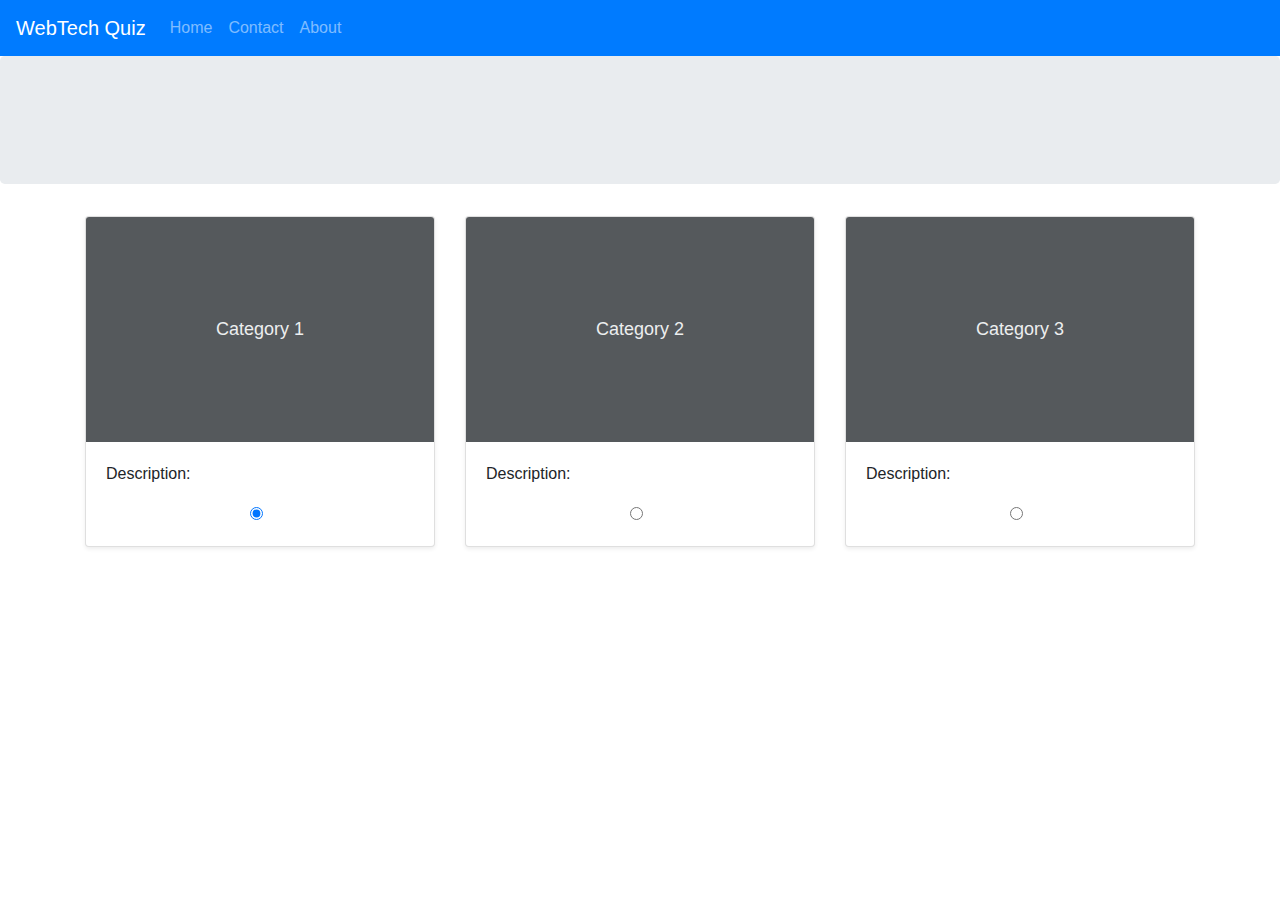
==== website_ui/index.html @ eda00e0e "Add home page initial design." ====
<!DOCTYPE html>
<html lang="en">
<head>
  <meta charset="utf-8">
  <meta name="viewport" content="width=device-width, initial-scale=1.0">
  <title>WebTech Quiz | HOME</title>
  <link rel="shortcut icon" href="">

  <!-- styles -->
  <link rel="stylesheet" type="text/css" href="styles/bootstrap.min.css">
  <link rel="stylesheet" type="text/css" href="styles/style.css">
  <!-- styles -->

  <style>
    .bd-placeholder-img {
      font-size: 1.125rem;
      text-anchor: middle;
      -webkit-user-select: none;
      -moz-user-select: none;
      -ms-user-select: none;
      user-select: none;
    }

    @media (min-width: 768px) {
      .bd-placeholder-img-lg {
        font-size: 3.5rem;
      }
    }
  </style>
</head>

<body>
	<nav class="navbar navbar-expand-lg navbar-dark bg-primary">
	  <a class="navbar-brand" href="#">WebTech Quiz</a>
	  <button class="navbar-toggler" type="button" data-toggle="collapse" data-target="#navbarNavDropdown" aria-controls="navbarNavDropdown" aria-expanded="false" aria-label="Toggle navigation">
	    <span class="navbar-toggler-icon"></span>
	  </button>
	  <div class="collapse navbar-collapse" id="navbarNavDropdown">
	    <ul class="navbar-nav">
	      <li class="nav-item">
	        <a class="nav-link" href="#">Home</a>
	      </li>
	      <li class="nav-item">
	        <a class="nav-link" href="#">Contact</a>
	      </li>
	      <li class="nav-item">
	        <a class="nav-link" href="#">About</a>
	      </li>
	    </ul>
	  </div>
	</nav>

	<div class="jumbotron">
		<div class="container">
			
		</div>
	</div>

	<div class="container">
		<div class="row">
			<div class="col-md-4">
	      <div class="card mb-4 shadow-sm">
	        <svg class="bd-placeholder-img card-img-top" width="100%" height="225" xmlns="http://www.w3.org/2000/svg" preserveAspectRatio="xMidYMid slice" focusable="false" role="img" aria-label="Placeholder: Thumbnail"><title>Category 1</title><rect width="100%" height="100%" fill="#55595c"/><text x="50%" y="50%" fill="#eceeef" dy=".3em">Category 1</text></svg>
	        <div class="card-body">
	          <p class="card-text">
	          	Description:
	          </p>
						<div class="d-flex justify-content-center">
		          <div class="form-check">
							  <input class="form-check-input" type="radio" name="exampleRadios" id="exampleRadios1" value="option1" checked>
							  <label class="form-check-label" for="exampleRadios1"></label>
							</div>
						</div>
	        </div>
	      </div>
	    </div>

	    <div class="col-md-4">
	      <div class="card mb-4 shadow-sm">
	        <svg class="bd-placeholder-img card-img-top" width="100%" height="225" xmlns="http://www.w3.org/2000/svg" preserveAspectRatio="xMidYMid slice" focusable="false" role="img" aria-label="Placeholder: Thumbnail"><title>Category 2</title><rect width="100%" height="100%" fill="#55595c"/><text x="50%" y="50%" fill="#eceeef" dy=".3em">Category 2</text></svg>
	        <div class="card-body">
	          <p class="card-text">
	          	Description:
	          </p>
						<div class="d-flex justify-content-center">
		          <div class="form-check">
							  <input class="form-check-input" type="radio" name="exampleRadios" id="exampleRadios1" value="option2">
							  <label class="form-check-label" for="exampleRadios1"></label>
							</div>
						</div>
	        </div>
	      </div>
	    </div>

	    <div class="col-md-4">
	      <div class="card mb-4 shadow-sm">
	        <svg class="bd-placeholder-img card-img-top" width="100%" height="225" xmlns="http://www.w3.org/2000/svg" preserveAspectRatio="xMidYMid slice" focusable="false" role="img" aria-label="Placeholder: Thumbnail"><title>Category 3</title><rect width="100%" height="100%" fill="#55595c"/><text x="50%" y="50%" fill="#eceeef" dy=".3em">Category 3</text></svg>
	        <div class="card-body">
	          <p class="card-text">
	          	Description:
	          </p>
						
						<div class="d-flex justify-content-center">
		          <div class="form-check">
							  <input class="form-check-input" type="radio" name="exampleRadios" id="exampleRadios1" value="option3">
							  <label class="form-check-label" for="exampleRadios1"></label>
							</div>
						</div>
	        </div>
	      </div>
	    </div>
		</div>	


	</div>

	<!-- scripts -->
	<script type="text/javascript" src="jquery-3.3.1.slim.min"></script>
	<script type="text/javascript" src="popper.min.js"></script>
	<script type="text/javascript" src="bootstrap.min.js"></script>
	<script type="text/javascript" src="script.js"></script>
	<!-- scripts -->
</body>
</html>
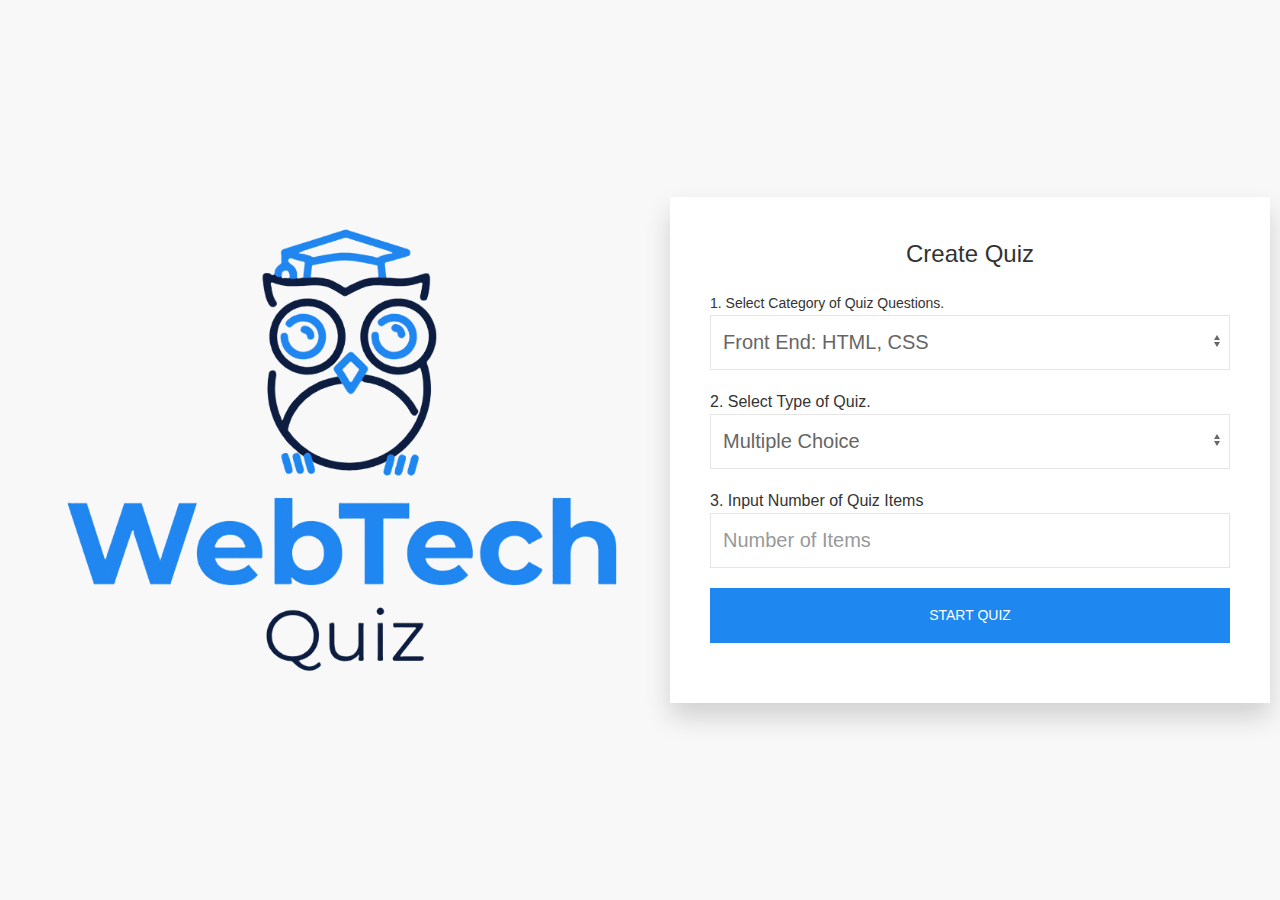
==== commit d1c65c97: "Change UI design using UIKit." ====
--- a/website_ui/index.html
+++ b/website_ui/index.html
@@ -3,121 +3,67 @@
 <head>
   <meta charset="utf-8">
   <meta name="viewport" content="width=device-width, initial-scale=1.0">
-  <title>WebTech Quiz | HOME</title>
-  <link rel="shortcut icon" href="">
+  <title>WebTech Quiz</title>
+  <link rel="shortcut icon" href="images/logo.png">
 
   <!-- styles -->
-  <link rel="stylesheet" type="text/css" href="styles/bootstrap.min.css">
+  <link rel="stylesheet" type="text/css" href="styles/uikit.min.css">
   <link rel="stylesheet" type="text/css" href="styles/style.css">
   <!-- styles -->
-
-  <style>
-    .bd-placeholder-img {
-      font-size: 1.125rem;
-      text-anchor: middle;
-      -webkit-user-select: none;
-      -moz-user-select: none;
-      -ms-user-select: none;
-      user-select: none;
-    }
-
-    @media (min-width: 768px) {
-      .bd-placeholder-img-lg {
-        font-size: 3.5rem;
-      }
-    }
-  </style>
 </head>
 
 <body>
-	<nav class="navbar navbar-expand-lg navbar-dark bg-primary">
-	  <a class="navbar-brand" href="#">WebTech Quiz</a>
-	  <button class="navbar-toggler" type="button" data-toggle="collapse" data-target="#navbarNavDropdown" aria-controls="navbarNavDropdown" aria-expanded="false" aria-label="Toggle navigation">
-	    <span class="navbar-toggler-icon"></span>
-	  </button>
-	  <div class="collapse navbar-collapse" id="navbarNavDropdown">
-	    <ul class="navbar-nav">
-	      <li class="nav-item">
-	        <a class="nav-link" href="#">Home</a>
-	      </li>
-	      <li class="nav-item">
-	        <a class="nav-link" href="#">Contact</a>
-	      </li>
-	      <li class="nav-item">
-	        <a class="nav-link" href="#">About</a>
-	      </li>
-	    </ul>
+	<div class="uk-child-width-1-2" uk-grid>
+	  <div>
+	  	<div class="uk-section uk-section-muted uk-flex uk-flex-middle uk-animation-fade" uk-height-viewport>
+	      <img src="images/logo.png" style="width: 90%; margin-left: 10%;">
+	    </div>
 	  </div>
-	</nav>
 
-	<div class="jumbotron">
-		<div class="container">
-			
-		</div>
+	  <div>
+	    <div class="uk-section uk-section-muted uk-flex uk-flex-middle uk-animation-fade" uk-height-viewport>
+        <div class="uk-margin uk-width-xlarge uk-margin-auto uk-card uk-card-default uk-card-body uk-box-shadow-large">
+        	<h3 class="uk-card-title uk-text-center">Create Quiz</h3>
+          <form>
+						<div class="uk-margin">
+							<label class="uk-form-label" for="form-stacked-select" style="font-size: 16	px;">1. Select Category of Quiz Questions.</label>
+							<div class="uk-form-controls">
+		            <select class="uk-select uk-form-large" id="form-stacked-select">
+		              <option>Front End: HTML, CSS</option>
+		              <option>Scripting: JavaScript</option>
+		              <option>Back End: PHP, Node.js, JavaServlet</option>
+		            </select>
+					    </div>
+					  </div>
+
+					  <div class="uk-margin">
+							<label class="uk-form-label" for="form-stacked-select" style="font-size: 16px;">2. Select Type of Quiz.</label>
+							<div class="uk-form-controls">
+		            <select class="uk-select uk-form-large" id="form-stacked-select">
+		              <option>Multiple Choice</option>
+		              <option>Fill in the Blanks</option>
+		            </select>
+					    </div>
+					  </div>
+
+					  <div class="uk-margin">
+			        <label class="uk-form-label" for="form-stacked-text" style="font-size: 16px;">3. Input Number of Quiz Items</label>
+			        <div class="uk-form-controls">
+			          <input class="uk-input uk-form-large" id="form-stacked-text" type="text" placeholder="Number of Items">
+			        </div>
+			    	</div>
+					
+						<div class="uk-margin">
+							<button class="uk-button uk-button-primary uk-button-large uk-width-1-1">Start Quiz</button>
+						</div>
+					</form>
+        </div>
+      </div>
+	  </div>
 	</div>
-
-	<div class="container">
-		<div class="row">
-			<div class="col-md-4">
-	      <div class="card mb-4 shadow-sm">
-	        <svg class="bd-placeholder-img card-img-top" width="100%" height="225" xmlns="http://www.w3.org/2000/svg" preserveAspectRatio="xMidYMid slice" focusable="false" role="img" aria-label="Placeholder: Thumbnail"><title>Category 1</title><rect width="100%" height="100%" fill="#55595c"/><text x="50%" y="50%" fill="#eceeef" dy=".3em">Category 1</text></svg>
-	        <div class="card-body">
-	          <p class="card-text">
-	          	Description:
-	          </p>
-						<div class="d-flex justify-content-center">
-		          <div class="form-check">
-							  <input class="form-check-input" type="radio" name="exampleRadios" id="exampleRadios1" value="option1" checked>
-							  <label class="form-check-label" for="exampleRadios1"></label>
-							</div>
-						</div>
-	        </div>
-	      </div>
-	    </div>
-
-	    <div class="col-md-4">
-	      <div class="card mb-4 shadow-sm">
-	        <svg class="bd-placeholder-img card-img-top" width="100%" height="225" xmlns="http://www.w3.org/2000/svg" preserveAspectRatio="xMidYMid slice" focusable="false" role="img" aria-label="Placeholder: Thumbnail"><title>Category 2</title><rect width="100%" height="100%" fill="#55595c"/><text x="50%" y="50%" fill="#eceeef" dy=".3em">Category 2</text></svg>
-	        <div class="card-body">
-	          <p class="card-text">
-	          	Description:
-	          </p>
-						<div class="d-flex justify-content-center">
-		          <div class="form-check">
-							  <input class="form-check-input" type="radio" name="exampleRadios" id="exampleRadios1" value="option2">
-							  <label class="form-check-label" for="exampleRadios1"></label>
-							</div>
-						</div>
-	        </div>
-	      </div>
-	    </div>
-
-	    <div class="col-md-4">
-	      <div class="card mb-4 shadow-sm">
-	        <svg class="bd-placeholder-img card-img-top" width="100%" height="225" xmlns="http://www.w3.org/2000/svg" preserveAspectRatio="xMidYMid slice" focusable="false" role="img" aria-label="Placeholder: Thumbnail"><title>Category 3</title><rect width="100%" height="100%" fill="#55595c"/><text x="50%" y="50%" fill="#eceeef" dy=".3em">Category 3</text></svg>
-	        <div class="card-body">
-	          <p class="card-text">
-	          	Description:
-	          </p>
-						
-						<div class="d-flex justify-content-center">
-		          <div class="form-check">
-							  <input class="form-check-input" type="radio" name="exampleRadios" id="exampleRadios1" value="option3">
-							  <label class="form-check-label" for="exampleRadios1"></label>
-							</div>
-						</div>
-	        </div>
-	      </div>
-	    </div>
-		</div>	
-
-
-	</div>
-
 	<!-- scripts -->
-	<script type="text/javascript" src="jquery-3.3.1.slim.min"></script>
-	<script type="text/javascript" src="popper.min.js"></script>
-	<script type="text/javascript" src="bootstrap.min.js"></script>
+	<script type="text/javascript" src="scripts/uikit.min.js"></script>
+	<script type="text/javascript" src="scripts/uikit-icons.min.js"></script>
 	<script type="text/javascript" src="script.js"></script>
 	<!-- scripts -->
 </body>
--- a/website_ui/styles/style.css
+++ b/website_ui/styles/style.css
@@ -0,0 +1,117 @@
+html {
+	background-color: #f8f8f8;
+}
+
+.container {
+  display: block;
+  position: relative;
+  padding-left: 35px;
+  margin-bottom: 12px;
+  cursor: pointer;
+  -webkit-user-select: none;
+  -moz-user-select: none;
+  -ms-user-select: none;
+  user-select: none;
+}
+
+.container input {
+  position: absolute;
+  opacity: 0;
+  cursor: pointer;
+  height: 0;
+  width: 0;
+}
+
+.checkmark {
+  position: absolute;
+  top: 0;
+  left: 0;
+  height: 25px;
+  width: 25px;
+  background-color: #eee;
+}
+
+.container:hover input ~ .checkmark {
+  background-color: #ccc;
+}
+
+.container input:checked ~ .checkmark {
+  background-color: #2196F3;
+}
+
+.checkmark:after {
+  content: "";
+  position: absolute;
+  display: none;
+}
+
+.container input:checked ~ .checkmark:after {
+  display: block;
+}
+
+.container .checkmark:after {
+  left: 9px;
+  top: 5px;
+  width: 5px;
+  height: 10px;
+  border: solid white;
+  border-width: 0 3px 3px 0;
+  -webkit-transform: rotate(45deg);
+  -ms-transform: rotate(45deg);
+  transform: rotate(45deg);
+}
+
+.rbutton {
+  display: block;
+  position: relative;
+  padding-left: 35px;
+  margin-bottom: 12px;
+  cursor: pointer;
+  -webkit-user-select: none;
+  -moz-user-select: none;
+  -ms-user-select: none;
+  user-select: none;
+}
+
+.rbutton input {
+  position: absolute;
+  opacity: 0;
+  cursor: pointer;
+}
+
+.cmark {
+  position: absolute;
+  top: 0;
+  left: 0;
+  height: 25px;
+  width: 25px;
+  background-color: #eee;
+  border-radius: 50%;
+}
+
+.rbutton:hover input ~ .cmark {
+  background-color: #ccc;
+}
+
+.rbutton input:checked ~ .cmark {
+  background-color: #2196F3;
+}
+
+.cmark:after {
+  content: "";
+  position: absolute;
+  display: none;
+}
+
+.rbutton input:checked ~ .cmark:after {
+  display: block;
+}
+
+.rbutton .cmark:after {
+  top: 9px;
+  left: 9px;
+  width: 8px;
+  height: 8px;
+  border-radius: 50%;
+  background: white;
+}